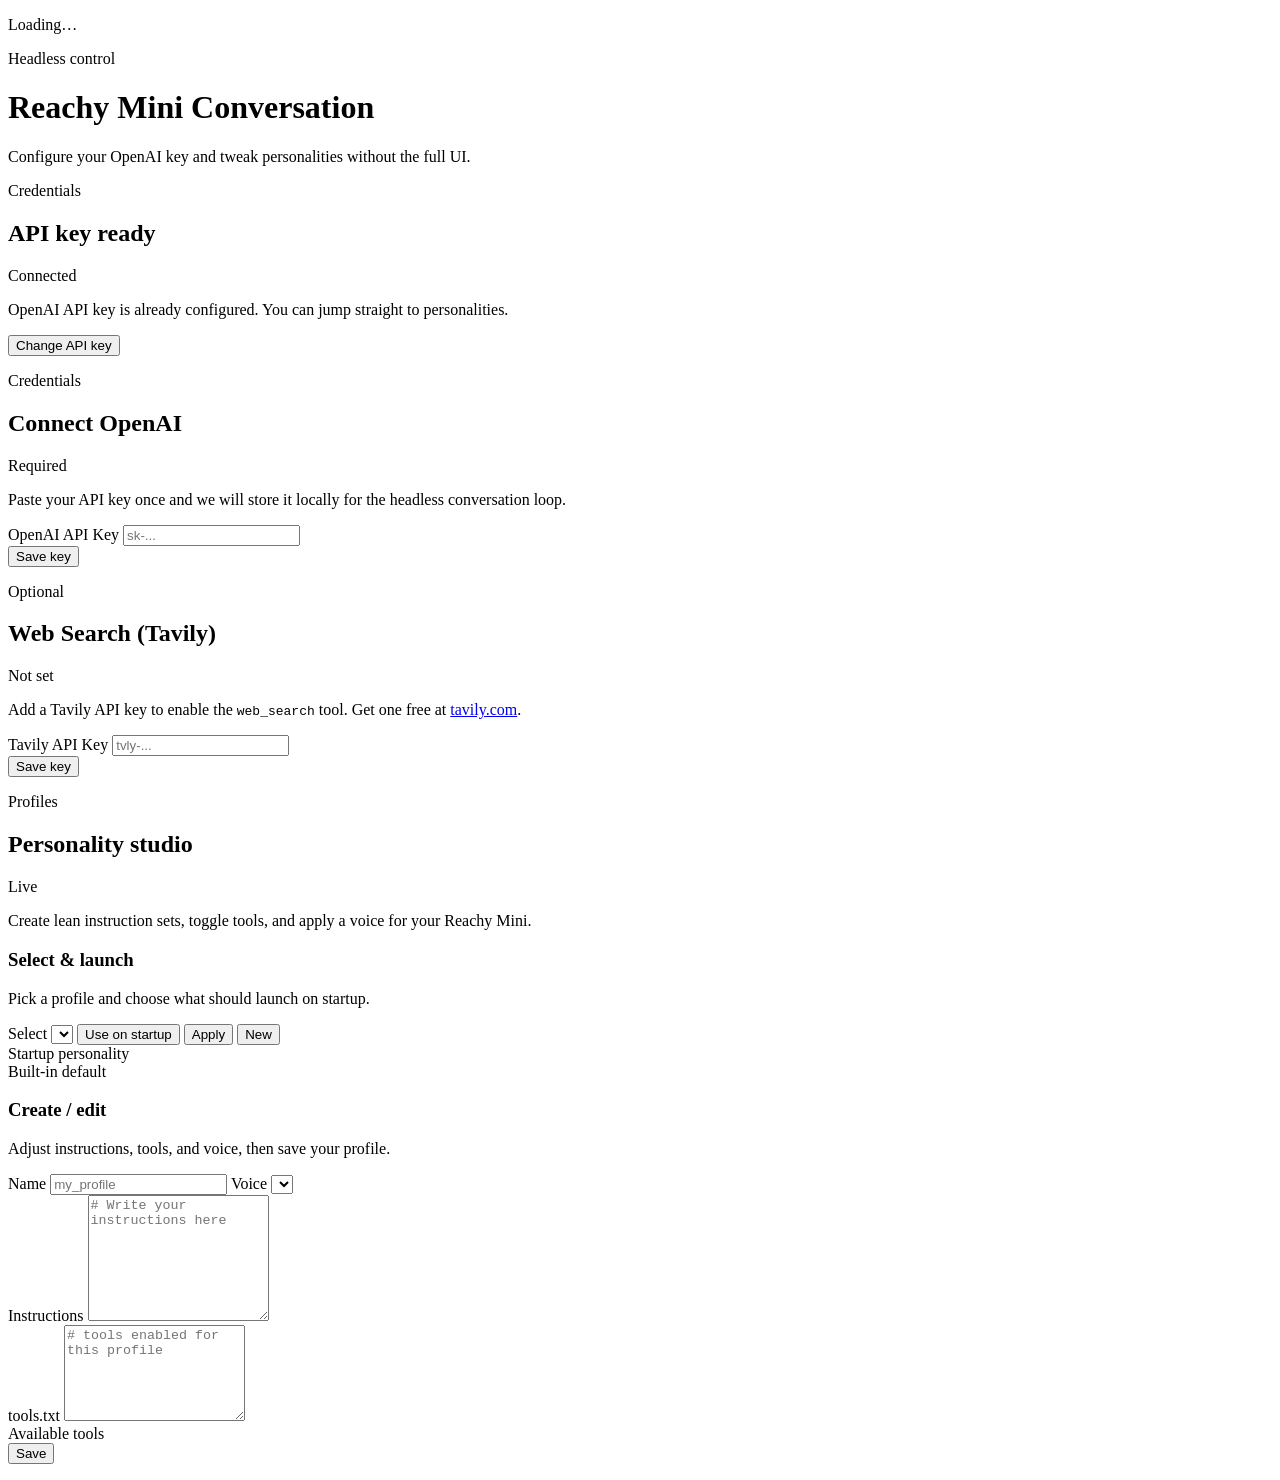
==== src/reachy_mini_conversation_app/static/index.html @ 6d821777 "feat: add optional Tavily web search tool Add web_search tool that uses the Tavily REST API (via htt" ====
<!doctype html>
<html lang="en">
  <head>
    <meta charset="utf-8" />
    <meta name="viewport" content="width=device-width, initial-scale=1" />
    <title>Reachy Mini Conversation – Settings</title>
    <link rel="stylesheet" href="/static/style.css" />
  </head>
  <body>
    <div class="ambient"></div>
    <div id="loading" class="loading">
      <div class="spinner"></div>
      <p>Loading…</p>
    </div>
    <div class="container">
      <header class="hero">
        <div class="pill">Headless control</div>
        <h1>Reachy Mini Conversation</h1>
        <p class="subtitle">Configure your OpenAI key and tweak personalities without the full UI.</p>
      </header>

      <div id="configured" class="panel hidden">
        <div class="panel-heading">
          <div>
            <p class="eyebrow">Credentials</p>
            <h2>API key ready</h2>
          </div>
          <span class="chip chip-ok">Connected</span>
        </div>
        <p class="muted">OpenAI API key is already configured. You can jump straight to personalities.</p>
        <button id="change-key-btn" class="ghost">Change API key</button>
      </div>

      <div id="form-panel" class="panel hidden">
        <div class="panel-heading">
          <div>
            <p class="eyebrow">Credentials</p>
            <h2>Connect OpenAI</h2>
          </div>
          <span class="chip">Required</span>
        </div>
        <p class="muted">Paste your API key once and we will store it locally for the headless conversation loop.</p>
        <label for="api-key">OpenAI API Key</label>
        <input id="api-key" type="password" placeholder="sk-..." autocomplete="off" />
        <div class="actions">
          <button id="save-btn">Save key</button>
          <p id="status" class="status"></p>
        </div>
      </div>

      <div id="tavily-panel" class="panel hidden">
        <div class="panel-heading">
          <div>
            <p class="eyebrow">Optional</p>
            <h2>Web Search (Tavily)</h2>
          </div>
          <span id="tavily-chip" class="chip">Not set</span>
        </div>
        <p class="muted">Add a Tavily API key to enable the <code>web_search</code> tool. Get one free at <a href="https://tavily.com" target="_blank">tavily.com</a>.</p>
        <label for="tavily-key">Tavily API Key</label>
        <input id="tavily-key" type="password" placeholder="tvly-..." autocomplete="off" />
        <div class="actions">
          <button id="tavily-save-btn" class="ghost">Save key</button>
          <p id="tavily-status" class="status"></p>
        </div>
      </div>

      <div id="personality-panel" class="panel hidden">
        <div class="panel-heading">
          <div>
            <p class="eyebrow">Profiles</p>
            <h2>Personality studio</h2>
          </div>
          <span class="chip">Live</span>
        </div>
        <p class="muted">Create lean instruction sets, toggle tools, and apply a voice for your Reachy Mini.</p>
        <div class="section">
          <div class="section-heading">
            <h3>Select & launch</h3>
            <p class="muted small">Pick a profile and choose what should launch on startup.</p>
          </div>
          <div class="row row-top">
            <label for="personality-select">Select</label>
            <select id="personality-select"></select>
            <button id="persist-personality" class="ghost">Use on startup</button>
            <button id="apply-personality" class="ghost">Apply</button>
            <button id="new-personality" class="ghost">New</button>
          </div>
          <div class="row">
            <label>Startup personality</label>
            <div class="startup-row">
              <span id="startup-label" class="chip">Built-in default</span>
            </div>
          </div>
        </div>

        <div class="section">
          <div class="section-heading">
            <h3>Create / edit</h3>
            <p class="muted small">Adjust instructions, tools, and voice, then save your profile.</p>
          </div>
          <div class="row">
            <label for="personality-name">Name</label>
            <input id="personality-name" type="text" class="input-field" placeholder="my_profile" />
            <label for="voice-select">Voice</label>
            <select id="voice-select"></select>
          </div>
          <div class="row">
            <label for="instructions-ta">Instructions</label>
            <textarea id="instructions-ta" rows="8" placeholder="# Write your instructions here"></textarea>
          </div>
          <div class="row">
            <label for="tools-ta">tools.txt</label>
            <textarea id="tools-ta" rows="6" placeholder="# tools enabled for this profile"></textarea>
          </div>
          <div class="row">
            <label for="tools-available">Available tools</label>
            <div id="tools-available" class="checkbox-grid"></div>
          </div>
          <div class="row row-save">
            <label></label>
            <div class="actions">
              <button id="save-personality">Save</button>
            </div>
          </div>
        </div>
        <p id="personality-status" class="status"></p>
      </div>
    </div>

    <script src="/static/main.js"></script>
  </body>
  </html>
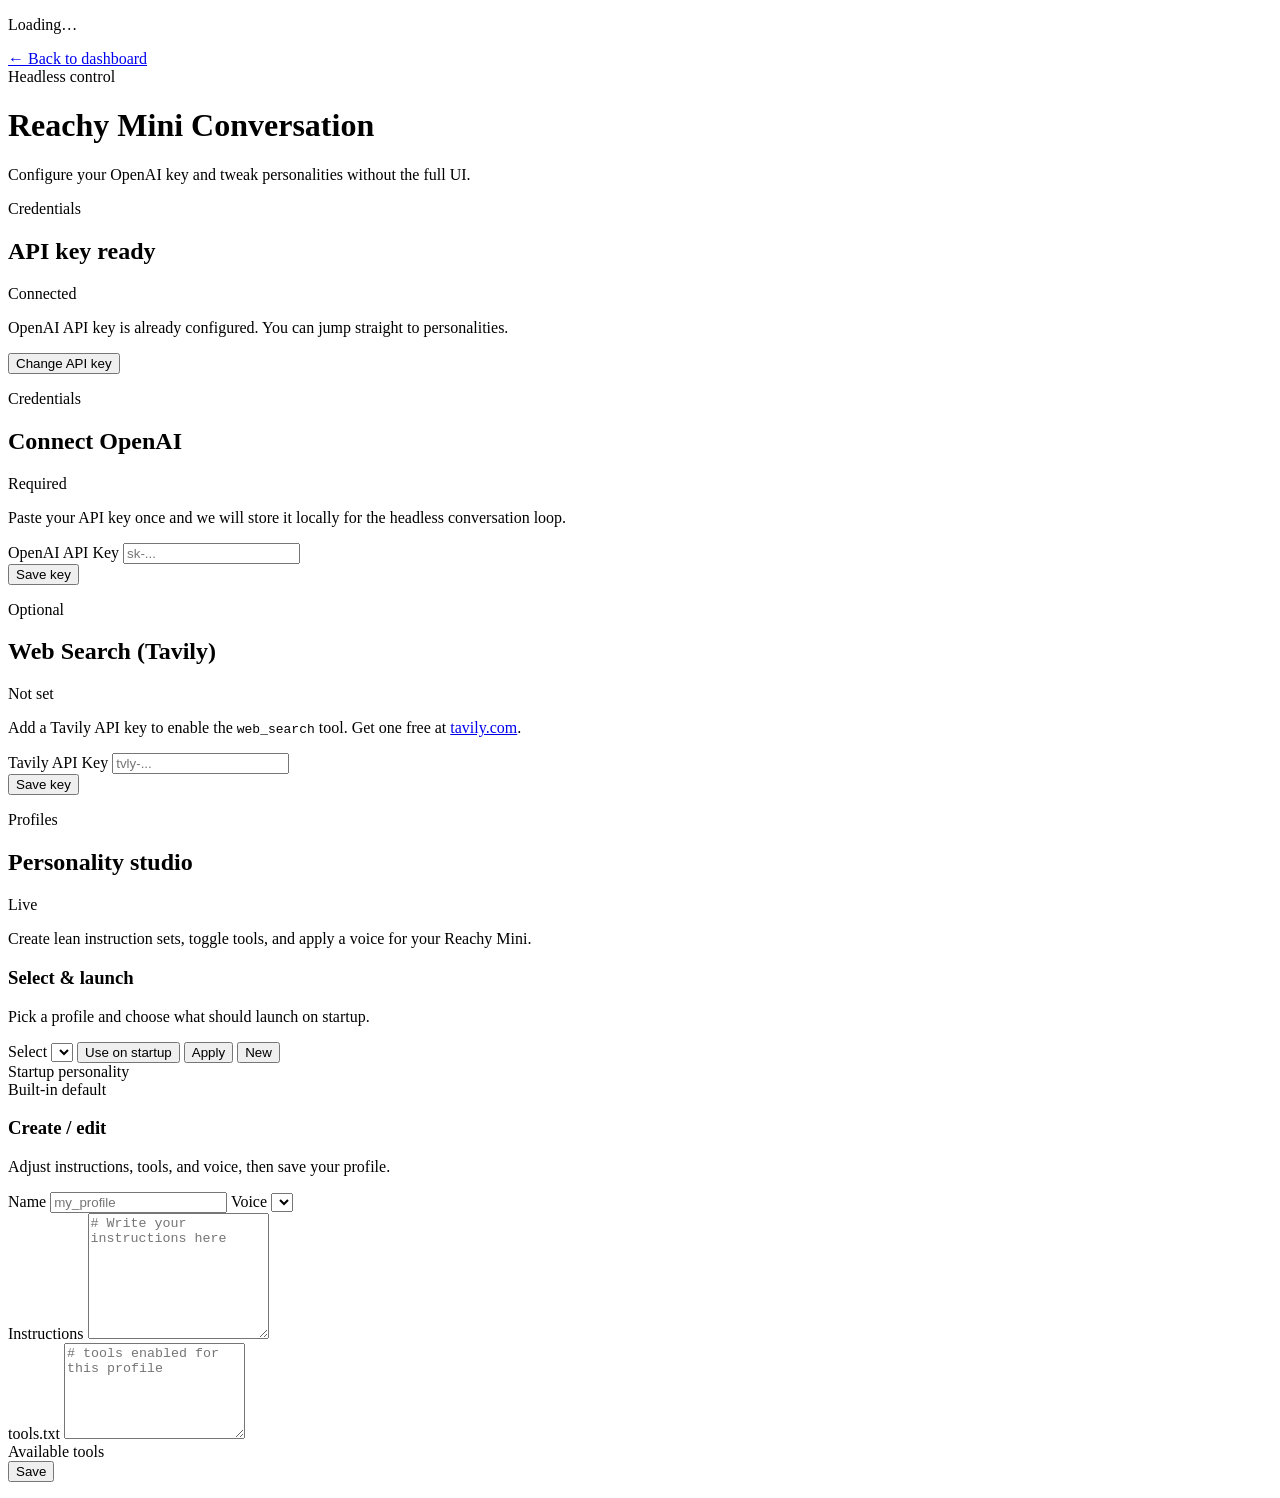
==== commit aa1b9f14: "fix: gear icon now opens settings page in native app The Reachy Mini Control desktop app uses a WKWe" ====
--- a/src/reachy_mini_conversation_app/static/index.html
+++ b/src/reachy_mini_conversation_app/static/index.html
@@ -14,6 +14,7 @@
     </div>
     <div class="container">
       <header class="hero">
+        <a href="http://localhost:8000" class="back-link">&larr; Back to dashboard</a>
         <div class="pill">Headless control</div>
         <h1>Reachy Mini Conversation</h1>
         <p class="subtitle">Configure your OpenAI key and tweak personalities without the full UI.</p>
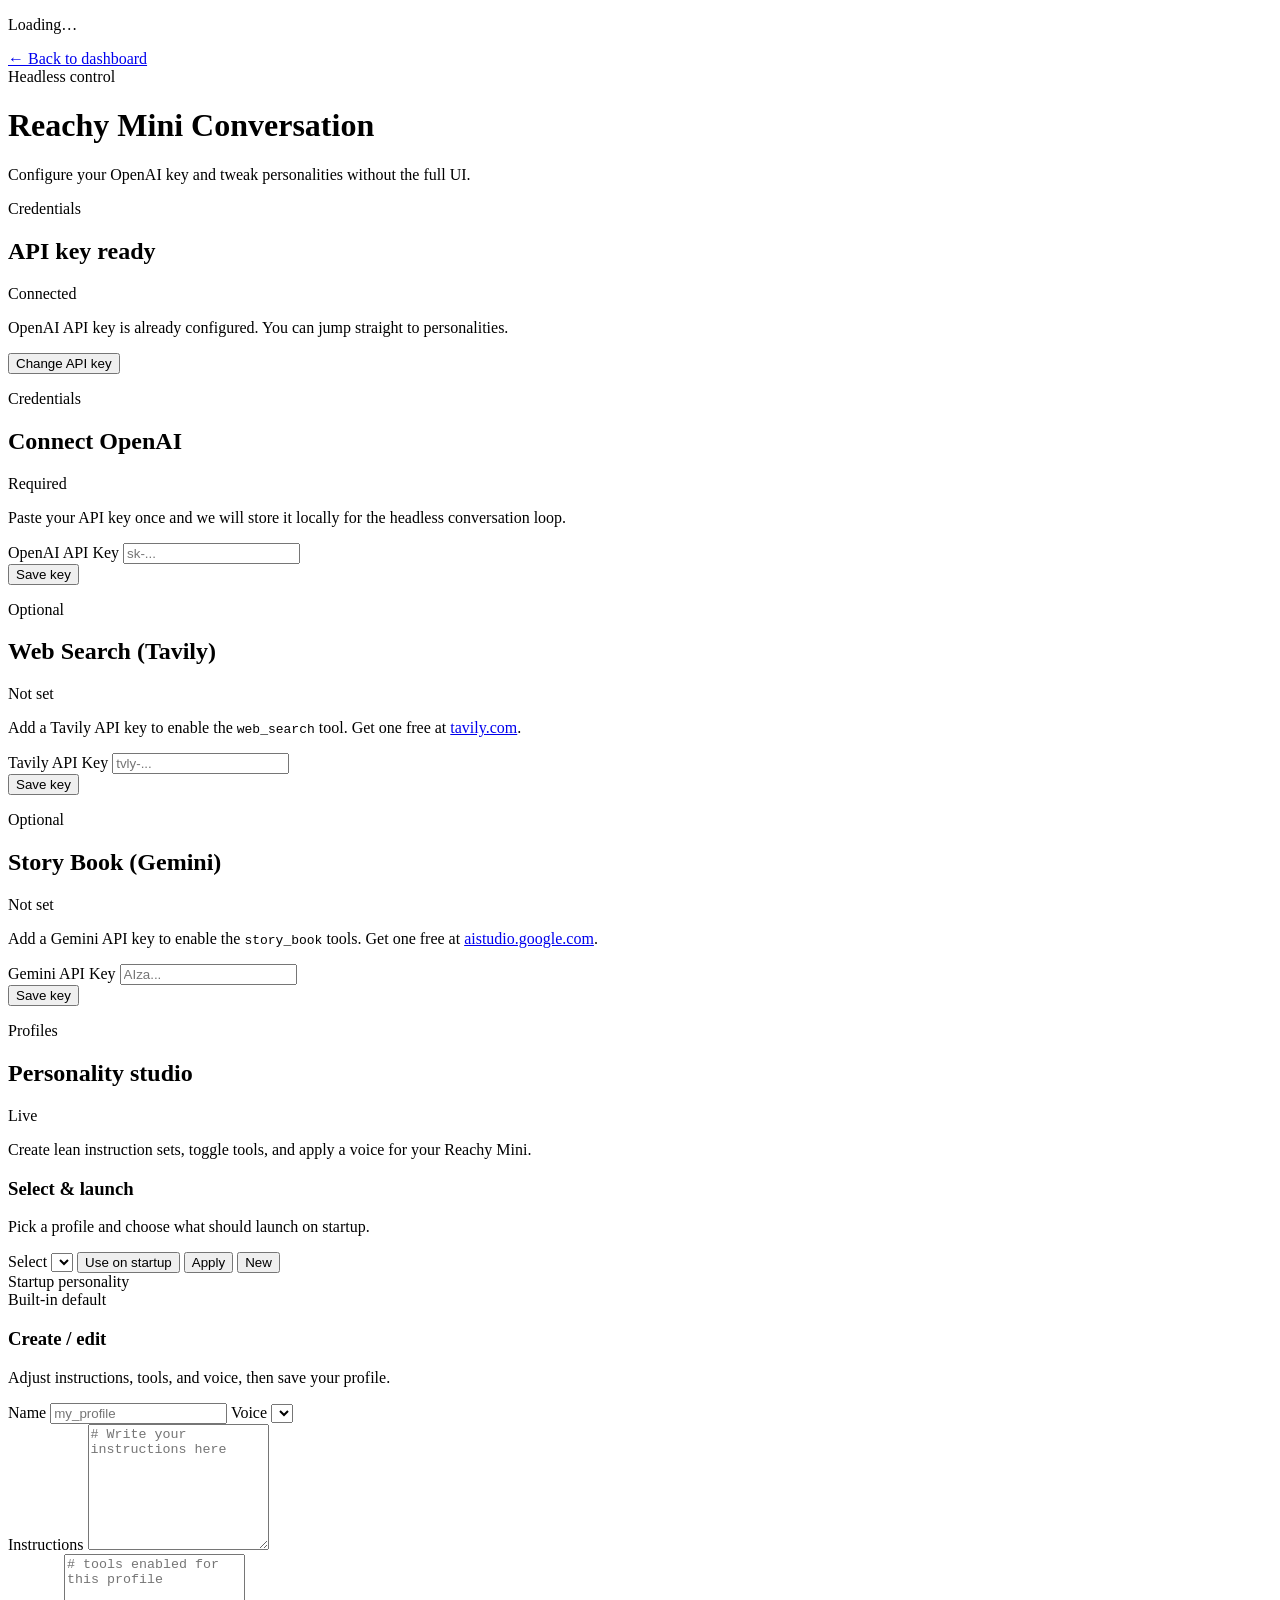
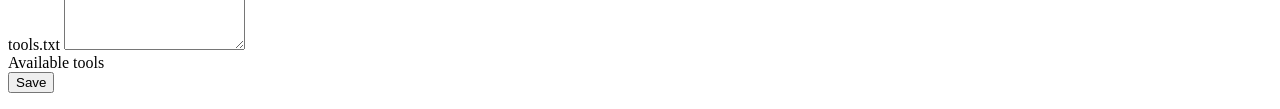
==== commit 3d5c27a3: "feat: add interactive storyteller mode with Gemini-powered story books Add a new "storyteller" profi" ====
--- a/src/reachy_mini_conversation_app/static/index.html
+++ b/src/reachy_mini_conversation_app/static/index.html
@@ -63,6 +63,23 @@
         <div class="actions">
           <button id="tavily-save-btn" class="ghost">Save key</button>
           <p id="tavily-status" class="status"></p>
+        </div>
+      </div>
+
+      <div id="gemini-panel" class="panel hidden">
+        <div class="panel-heading">
+          <div>
+            <p class="eyebrow">Optional</p>
+            <h2>Story Book (Gemini)</h2>
+          </div>
+          <span id="gemini-chip" class="chip">Not set</span>
+        </div>
+        <p class="muted">Add a Gemini API key to enable the <code>story_book</code> tools. Get one free at <a href="https://aistudio.google.com" target="_blank">aistudio.google.com</a>.</p>
+        <label for="gemini-key">Gemini API Key</label>
+        <input id="gemini-key" type="password" placeholder="AIza..." autocomplete="off" />
+        <div class="actions">
+          <button id="gemini-save-btn" class="ghost">Save key</button>
+          <p id="gemini-status" class="status"></p>
         </div>
       </div>
 
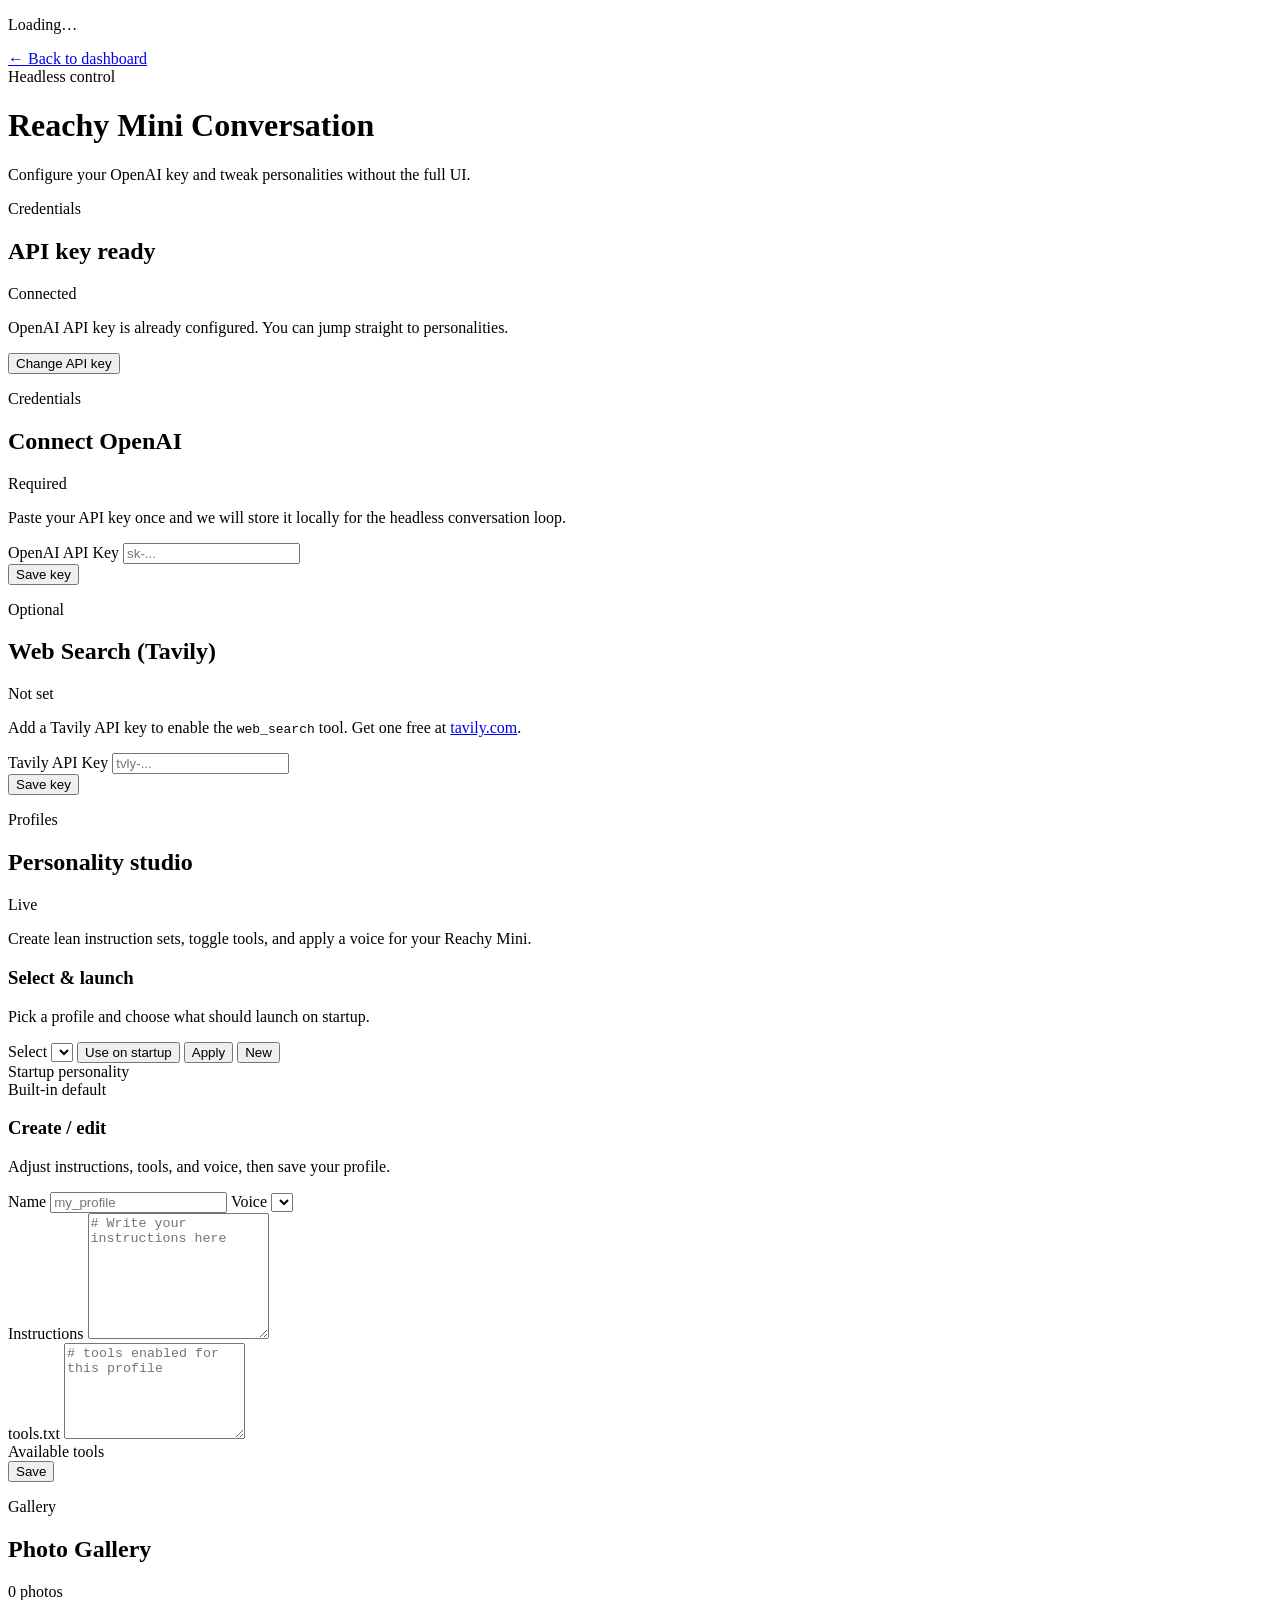
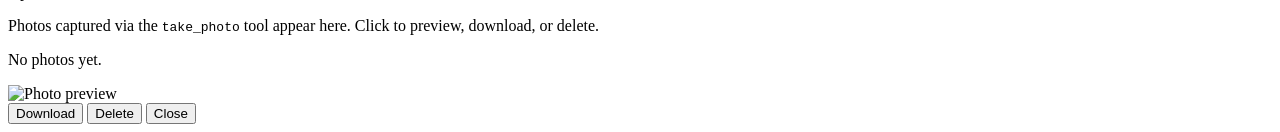
==== commit ada0a91a: "feat: add take_photo tool and photo gallery in settings page Add a new take_photo tool that captures" ====
--- a/src/reachy_mini_conversation_app/static/index.html
+++ b/src/reachy_mini_conversation_app/static/index.html
@@ -66,23 +66,6 @@
         </div>
       </div>
 
-      <div id="gemini-panel" class="panel hidden">
-        <div class="panel-heading">
-          <div>
-            <p class="eyebrow">Optional</p>
-            <h2>Story Book (Gemini)</h2>
-          </div>
-          <span id="gemini-chip" class="chip">Not set</span>
-        </div>
-        <p class="muted">Add a Gemini API key to enable the <code>story_book</code> tools. Get one free at <a href="https://aistudio.google.com" target="_blank">aistudio.google.com</a>.</p>
-        <label for="gemini-key">Gemini API Key</label>
-        <input id="gemini-key" type="password" placeholder="AIza..." autocomplete="off" />
-        <div class="actions">
-          <button id="gemini-save-btn" class="ghost">Save key</button>
-          <p id="gemini-status" class="status"></p>
-        </div>
-      </div>
-
       <div id="personality-panel" class="panel hidden">
         <div class="panel-heading">
           <div>
@@ -144,6 +127,33 @@
         </div>
         <p id="personality-status" class="status"></p>
       </div>
+
+      <div id="photo-gallery-panel" class="panel hidden">
+        <div class="panel-heading">
+          <div>
+            <p class="eyebrow">Gallery</p>
+            <h2>Photo Gallery</h2>
+          </div>
+          <span id="photo-count" class="chip">0 photos</span>
+        </div>
+        <p class="muted">Photos captured via the <code>take_photo</code> tool appear here. Click to preview, download, or delete.</p>
+        <div id="photo-grid" class="photo-grid">
+          <p class="muted">No photos yet.</p>
+        </div>
+      </div>
+    </div>
+
+    <!-- Photo Preview Modal -->
+    <div id="photo-modal" class="modal hidden">
+      <div class="modal-backdrop"></div>
+      <div class="modal-content">
+        <img id="modal-image" src="" alt="Photo preview" />
+        <div class="modal-actions">
+          <button id="modal-download">Download</button>
+          <button id="modal-delete" class="ghost">Delete</button>
+          <button id="modal-close" class="ghost">Close</button>
+        </div>
+      </div>
     </div>
 
     <script src="/static/main.js"></script>
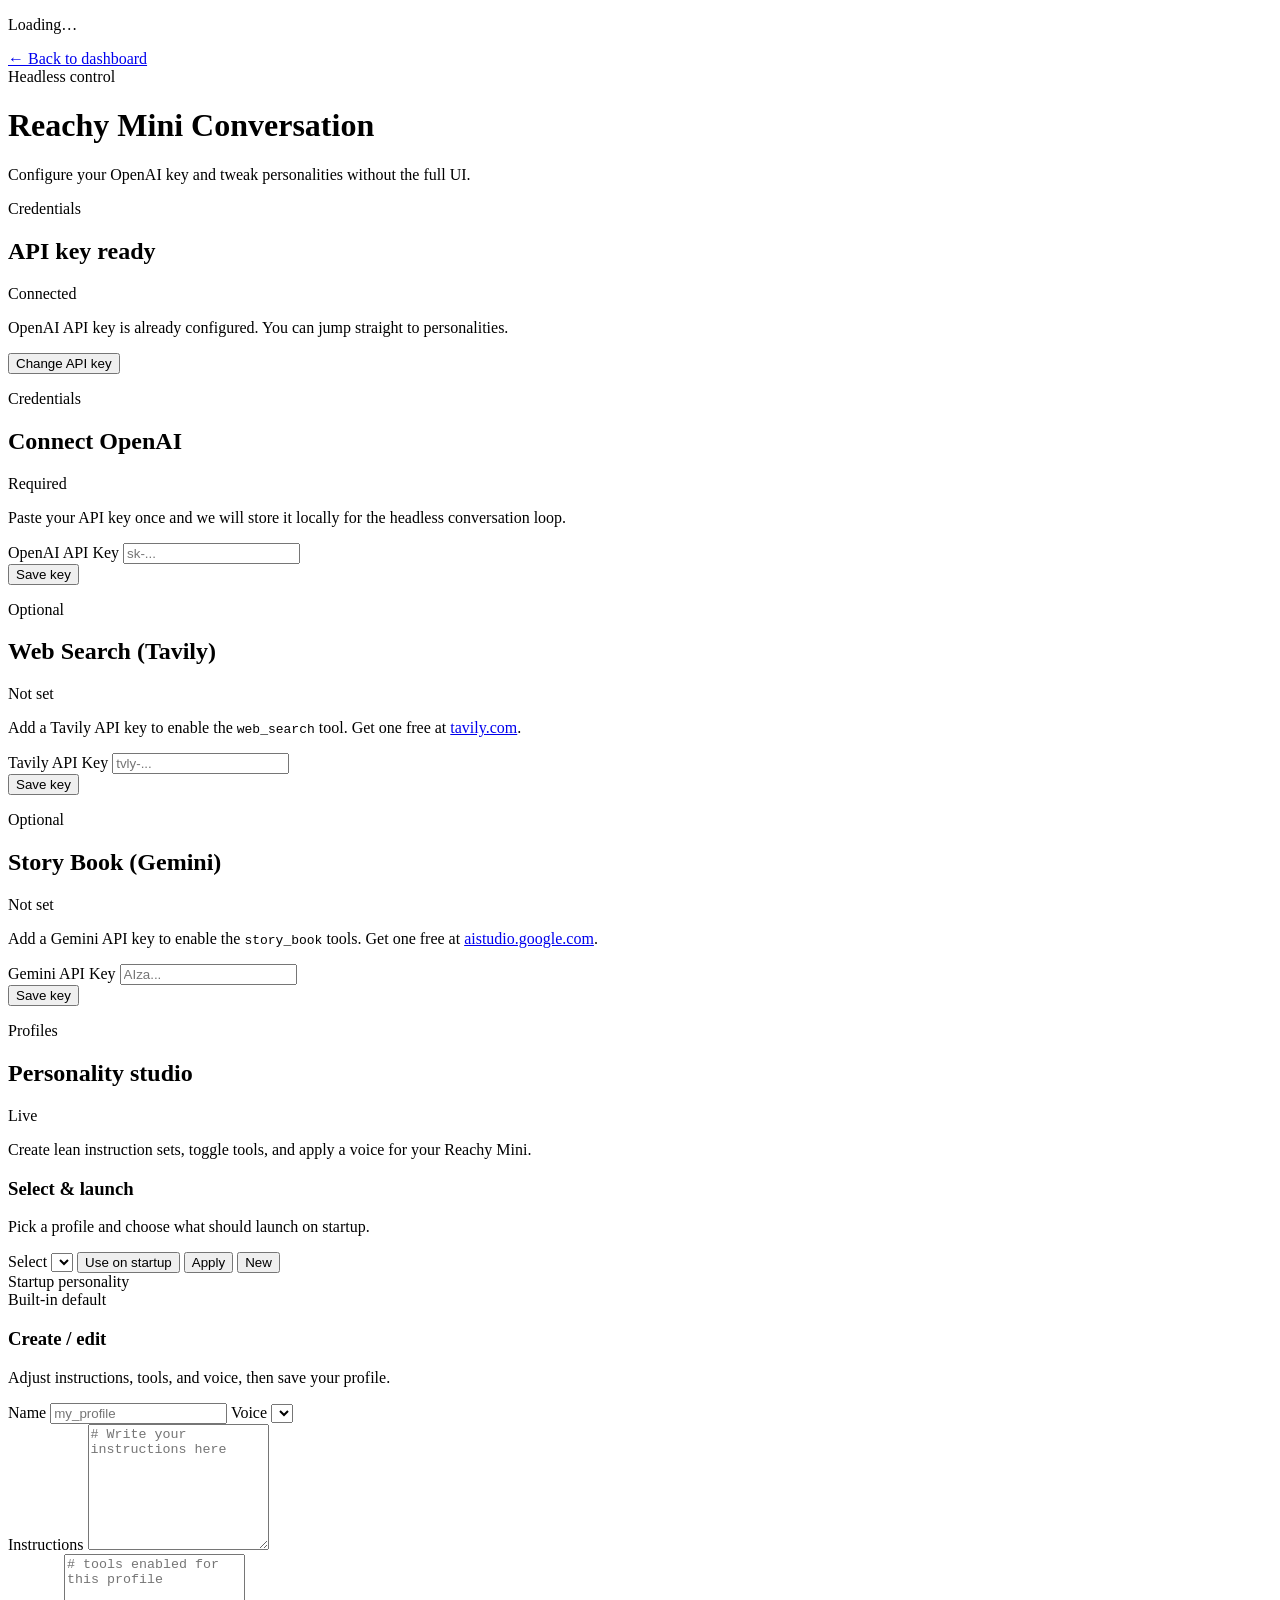
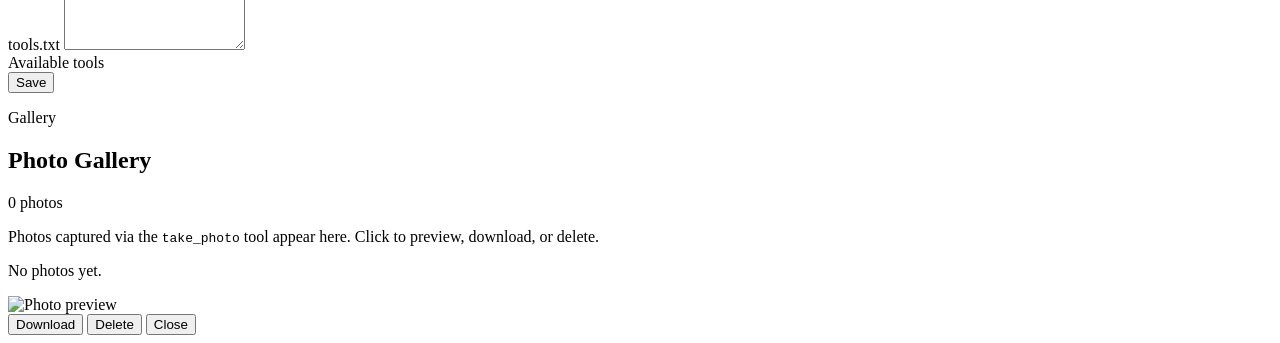
==== commit 8b516ba8: "Merge branch 'main' into feature/interactive-storyteller" ====
--- a/src/reachy_mini_conversation_app/static/index.html
+++ b/src/reachy_mini_conversation_app/static/index.html
@@ -63,6 +63,23 @@
         <div class="actions">
           <button id="tavily-save-btn" class="ghost">Save key</button>
           <p id="tavily-status" class="status"></p>
+        </div>
+      </div>
+
+      <div id="gemini-panel" class="panel hidden">
+        <div class="panel-heading">
+          <div>
+            <p class="eyebrow">Optional</p>
+            <h2>Story Book (Gemini)</h2>
+          </div>
+          <span id="gemini-chip" class="chip">Not set</span>
+        </div>
+        <p class="muted">Add a Gemini API key to enable the <code>story_book</code> tools. Get one free at <a href="https://aistudio.google.com" target="_blank">aistudio.google.com</a>.</p>
+        <label for="gemini-key">Gemini API Key</label>
+        <input id="gemini-key" type="password" placeholder="AIza..." autocomplete="off" />
+        <div class="actions">
+          <button id="gemini-save-btn" class="ghost">Save key</button>
+          <p id="gemini-status" class="status"></p>
         </div>
       </div>
 
